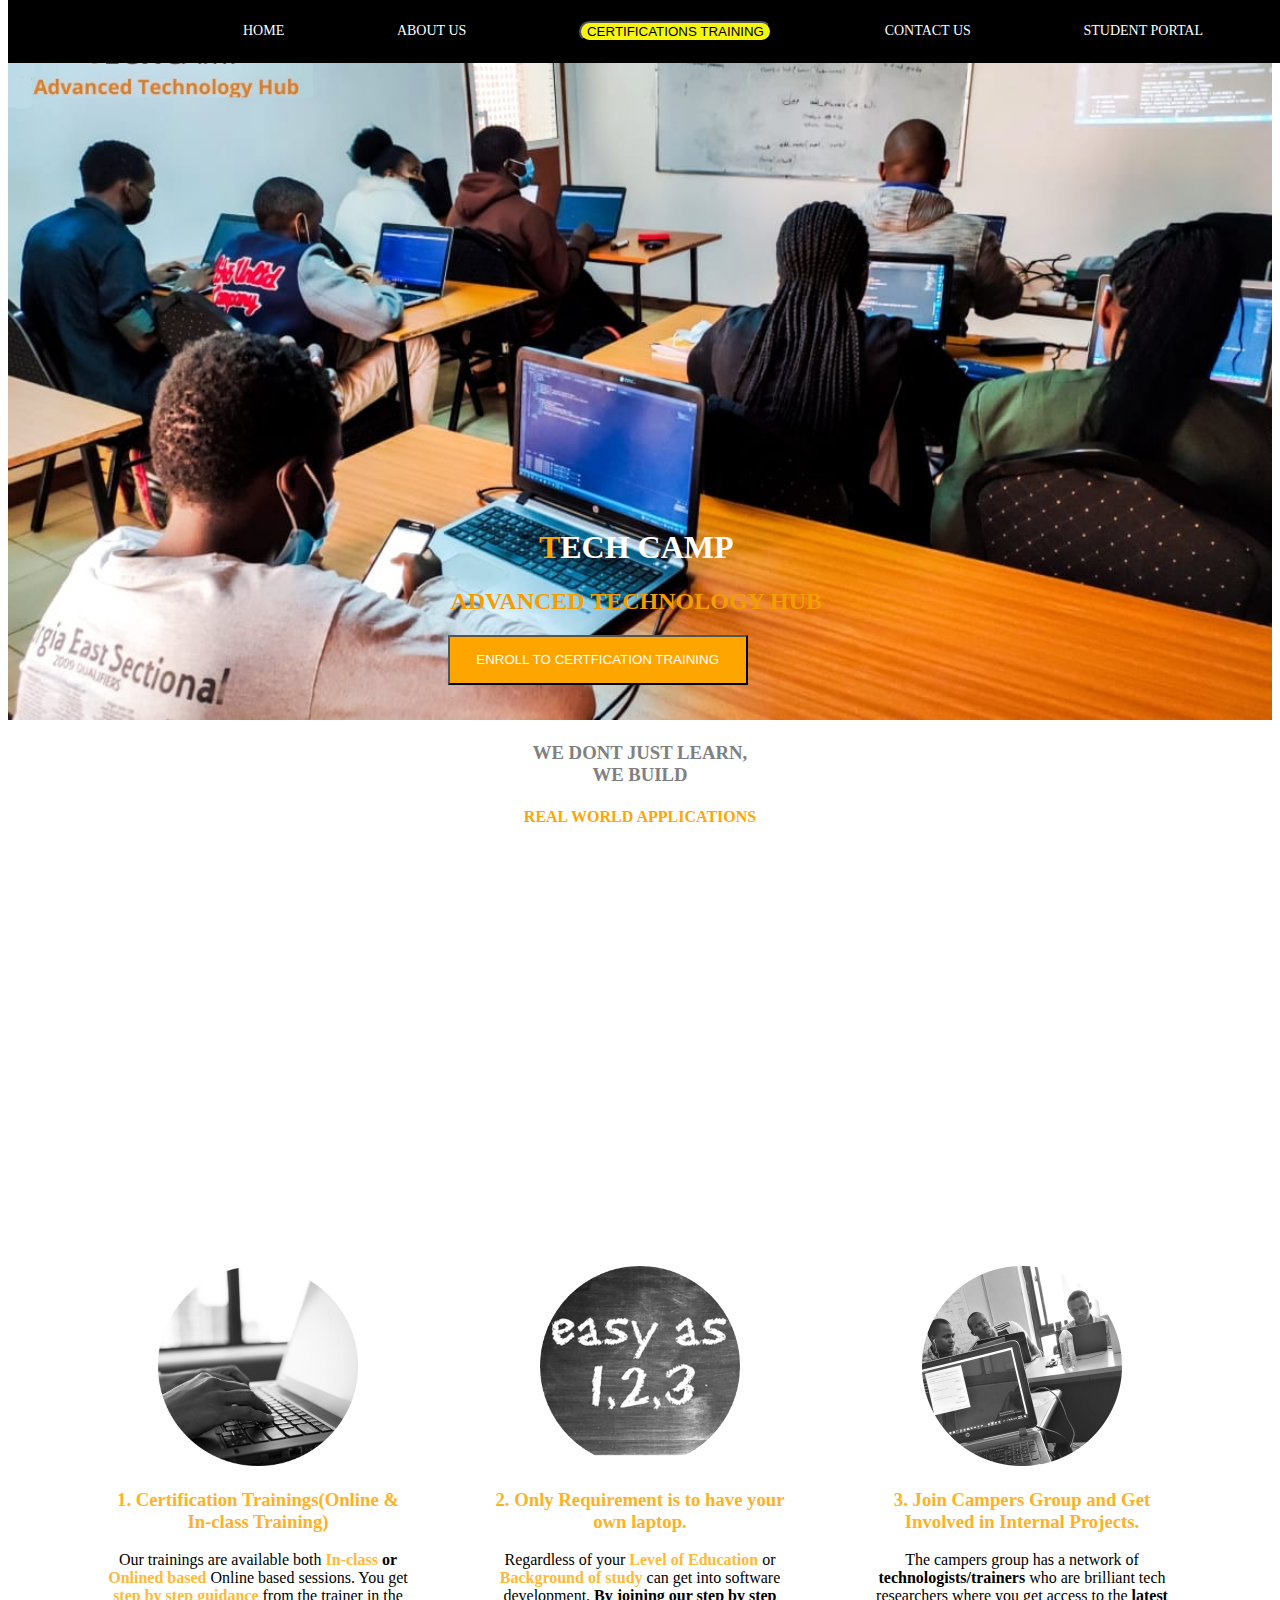
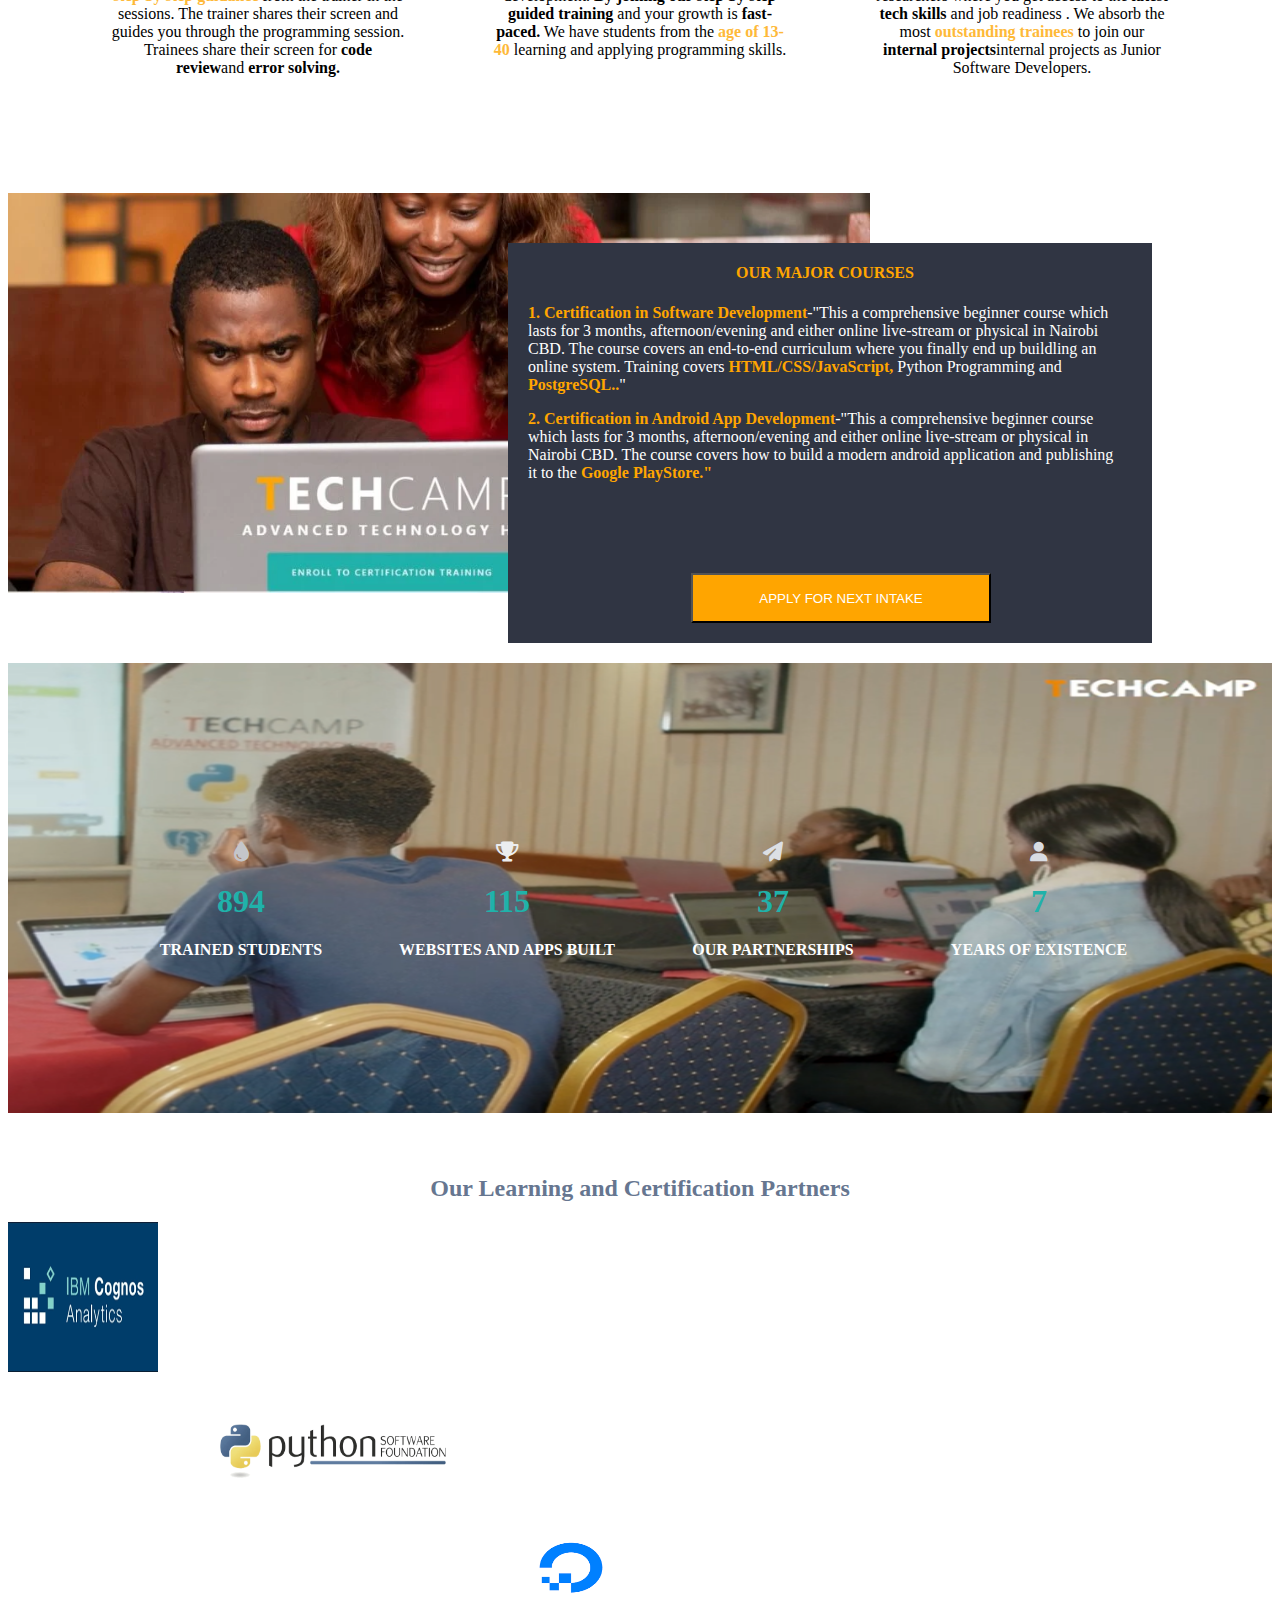
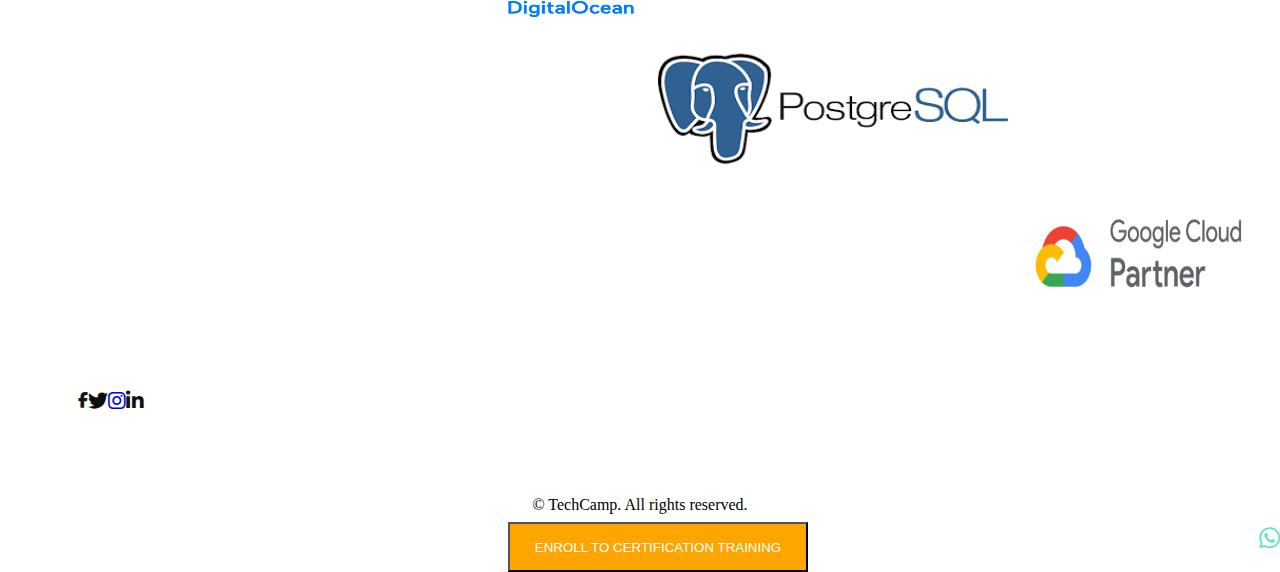
==== index.html @ c738da41 "initial" ====
<!DOCTYPE html>
<html lang="en">

<head>
    <meta charset="UTF-8">
    <meta name="viewport" content="width=device-width, initial-scale=1.0">
    <title>Document</title>
    <link rel="stylesheet" href="https://cdnjs.cloudflare.com/ajax/libs/font-awesome/6.7.2/css/all.min.css"
        integrity="sha512-Evv84Mr4kqVGRNSgIGL/F/aIDqQb7xQ2vcrdIwxfjThSH8CSR7PBEakCr51Ck+w+/U6swU2Im1vVX0SVk9ABhg=="
        crossorigin="anonymous" referrerpolicy="no-referrer" />
    <link rel="stylesheet" href="techcampsite.css">

</head>

<body>
    <div class="container">
        <div class="nav">
            <ul>
                <li><a href="">HOME</a></li>
                <li><a href="">ABOUT US</a></li>
                <li><a href=""><button>CERTIFICATIONS TRAINING</button></a></li>
                <li><a href="">CONTACT US</a></li>
                <li><a href="">STUDENT PORTAL</a></li>
            </ul>
        </div>
        <div class="hero">
            <img src="2025 IMAGES/techcamp imaged use this one.jpg" alt="">
            <div class="centered">
                <h1><span>T</span>ECH CAMP</h1>
                <h2>ADVANCED TECHNOLOGY HUB</h2>
                <a href=""><button>ENROLL TO CERTFICATION TRAINING</button></a>
            </div>

        </div>
        <div class="video">
            <h3>WE DONT JUST LEARN,<br>WE BUILD</h3>
            <h4>REAL WORLD APPLICATIONS</h4>

            <iframe width="560" height="315" src="https://www.youtube.com/embed/nNCVMR4xTdo?si=FiP7SeWy52OyGv48"
                title="YouTube video player" frameborder="0"
                allow="accelerometer; autoplay; clipboard-write; encrypted-media; gyroscope; picture-in-picture; web-share"
                referrerpolicy="strict-origin-when-cross-origin" allowfullscreen></iframe>
        </div>
        <div class="cards">
            <div class="card">
                <img class=image src="2025 IMAGES/techcamp-online.jpg" alt="">
                <h3>1. Certification Trainings(Online & In-class Training)</h3>
                <p>Our trainings are available both<span> In-class</span> <span style="color:black;font-weight:bold"> or
                    </span><span> Onlined based</span> Online based
                    sessions. You get <span>step by step guidance</span> from the trainer in the sessions. The trainer
                    shares their screen and guides you through the programming
                    session. Trainees share their screen for <span style="color:black;font-weight:bold">code
                        review</span>and<span style="color:black;font-weight:bold"> error solving.</span></p>
            </div>
            <div class="card">
                <img src="2025 IMAGES/techcamp-easy.png" alt="">
                <h3>2. Only Requirement is to have your own laptop.</h3>
                <p>Regardless of your <span>Level of Education </span> or <span>Background of study</span>
                    can get into software development.
                    <span style="color:black;font-weight:bold">By joining our step by step guided training</span> and
                    your growth is <span style="color:black;font-weight:bold">fast-paced.</span> We have students from
                    the
                    <span>age of 13- 40 </span>learning and applying programming skills.
                </p>
            </div>
            <div class="card">
                <img src="2025 IMAGES/techcamp-trainers.jpg" alt="">
                <h3>3. Join Campers Group and Get Involved in Internal Projects.</h3>
                <p>The campers group has a network of <span
                        style="color:black;font-weight:bold">technologists/trainers</span> who are brilliant tech
                    researchers where
                    you get access to the <span style="color:black;font-weight:bold">latest tech skills</span> and job
                    readiness . We absorb the most <span>outstanding
                        trainees </span>to
                    join our <span style="color:black;font-weight:bold">internal projects</span>internal projects as
                    Junior Software Developers.</p>
            </div>
        </div>
        <div class="container2">
            <img src="2025 IMAGES/bext coding school tech camp.webp" alt="">
            <div class="textblock">
                <h4>OUR MAJOR COURSES</h4>
                <P><span>1. Certification in Software Development</span>-"This a comprehensive beginner course which
                    lasts
                    for 3
                    months, afternoon/evening and either online live-stream or physical in Nairobi CBD. The course
                    covers an
                    end-to-end curriculum where you finally end up buildling an online system. Training covers
                    <span>HTML/CSS/JavaScript,</span> Python Programming and <span>PostgreSQL..</span>"
                </P>
                <p><span>2. Certification in Android App Development</span>-"This a comprehensive beginner course which
                    lasts for 3
                    months, afternoon/evening and either online live-stream or physical in Nairobi CBD. The course
                    covers
                    how to build a modern android application and publishing it to the <span>Google PlayStore."</span>
                </p>
                <div class="button">
                    <a href=""><button>APPLY FOR NEXT INTAKE</button></a>
                </div>
            </div>
        </div>
        <div class="container3">
            <img src="2025 IMAGES/techcampke use this.png" alt="">
            <div class="cards">
                <div class="card">
                    <a href=""><i class="fa-solid fa-droplet fa-lg" style="color: #c4c6ca;"></i></a>
                    <h1><span>894</span></h1>
                    <p>TRAINED STUDENTS</p>
                </div>
                <div class="card">
                    <a href=""><i class="fa-solid fa-trophy fa-lg" style="color: #ebedf0;"></i></a>
                    <h1><span>115</span></h1>
                    <p>WEBSITES AND APPS BUILT</p>
                </div>
                <div class="card">
                    <a href=""><i class="fa-solid fa-paper-plane fa-lg" style="color: #dcdfe4;"></i></a>
                    <h1><span>37</span></h1>
                    <p>OUR PARTNERSHIPS</p>
                </div>
                <div class="card">
                    <a href=""><i class="fa-solid fa-user fa-lg" style="color: #d9dce3;"></i></a>
                    <h1><span>7</span></h1>
                    <p>YEARS OF EXISTENCE</p>
                </div>
            </div>
        </div>
        <div class="container4">
            <h2>Our Learning and Certification Partners</h2>
            <div class="patners">
                <div class="patner1">
                    <img src="2025 IMAGES/IBM.png" alt="" srcset="">
                </div>
                <div class="patner2">
                    <img src="2025 IMAGES/Python-Software-Foundation-Logo use this.png" alt="">
                </div>
                <div class="patner3">
                    <img src="2025 IMAGES/Digital ocean.png" alt="">
                </div>
                <div class="patner4">
                    <img src="2025 IMAGES/postgre sql.png" alt="">
                </div>
                <div class="patner5">
                    <img src="2025 IMAGES/Google cloud partner.png" alt="">
                </div>
            </div>
        </div>
        <div class="container5">
            <div class="button">
                <a href=""><button>ENROLL TO CERTIFICATION TRAINING </button></a>
            </div>
        </div>
        <div class="container6">
            <div class="socials">
                <a href="https://www.facebook.com/techcampkenya/" target="_blank"><i class="fa-brands fa-facebook-f"
                        style="color: #161717;"></i></a>
                <a href="https://x.com/TechCampKenya" target="_blank"><i class="fa-brands fa-twitter fa-lg"
                        style="color: #0c0d0d;"></i></a>
                <a href="https://www.instagram.com/techcampkenya/" target="_blank"><i
                        class="fa-brands fa-instagram fa-lg"></i></a>
                <a href="https://www.linkedin.com/company/techcamp-kenya/" target="_blank"><i
                        class="fa-brands fa-linkedin-in fa-lg" style="color: #111212;"></i></a>
            </div>
        </div>
        <div class="container7">
            <p>© TechCamp. All rights reserved.</p>
        </div>
        <div class="container8">
            <a href="https://web.whatsapp.com/"><i class="fa-brands fa-whatsapp fa-xl" style="color: #63E6BE;"></i></a>


        </div>
</body>

</html>
---- techcampsite.css ----
.container {
    width: 100%;
    position: relative;
}

.container .nav {
    width: 100%;
    justify-content: space-between;
    position: fixed;
    background-color: black;
    z-index: 1000;
    padding: 5px;
    top: 0%;
}

.container .nav ul {
    display: flex;
    justify-content: space-between;
    margin-left: 190px;
    
}

.container .nav ul li {
    list-style: none;
    top: 0;
}

.container .nav ul a {
    text-decoration: none;
    color: white;
    margin-right: 90px;
    font-size: 14px;

}

.container .hero {
    position: relative;
}

.container .hero img {
    width: 100%;
    position: relative;
}

.container .centered h1 {
    color: white;
}

.container .centered h2 {
    color: #F29E03;
}

.container .hero .centered {
    position: absolute;
    top: 500px;
    left: 35%;
    bottom: 0;
    transform: -50% -50%;
    text-align: center;
}
.container .hero button{
    position: absolute;
    right: 20%;
}

.container .centered button {
    position: absolute;
    background-color: #FFA500;
    width: 300px;
    height: 50px;
    color: white;
    margin-left: 1px;
}

.container .centered button:hover {
    color: black;
    letter-spacing: 2px;
    border-radius: 3px;
    font-weight: 700;
    font-size: 10px;
}

.container h3 {
    text-align: center;
    color: #808080;
}

.container h4 {
    text-align: center;
    color: #FFA500;
}

.container .nav ul li button {
    background-color: #F7F60F;
    border-radius: 20px;
}

.container .nav ul a:hover {
    background-color: aqua;

}

.container .centered h1 span {
    color: #FFA500;
}


.container .video {
    text-align: center;
}

.container .cards {
    display: flex;
    justify-content: space-between;
    padding: 100px;
}

.container .cards .card {
    width: 300px;
    text-align: center;
}

.container .cards .card img {
    width: 200px;

}

.container .cards .card h3 {
    color: #FEB125;
}

.container .cards .card p span {
    color: hsl(39, 99%, 61%);
    font-weight: bold;
}

.container2 {
    position: relative;
}

.container2 img {
    position: absolute;
    height: 400px;
}

.container2 .textblock {
    position: absolute;
    bottom: 20px;
    height: 400px;
    left: 500px;
    right: 120px;
    background-color: #303543;
    color: white;
    top: 50px;
    padding-left: 20px;
    padding-right: 30px;
}

.container2 .textblock button {
    position: absolute;
    background-color: #FFA500;
    width: 300px;
    height: 50px;
    color: white;
    right: 25%;
    bottom: 20px;

}
.container2 .textblock button a:hover {
    border-radius: 5px;
    color: black;
    letter-spacing: 2px;
    background-color: grey;
}

.container2 .textblock .button a:hover{
    color: black;
    background-color: gray;
}

.container2 .textblock h4 {
    text-align: center;
}

.container2 .textblock p span {
    color: #FFA500;
    font-weight: bolder;
}

.container3 img {
    position: absolute;
    height: 450px;
    margin-top: 470px;
    width: 100%;
}

.container3 .cards {
    position: relative;
    display: flex;
    justify-content: space-between;

}

.container3 .cards .card {
    width: 300px;
    bottom: 100%;
    margin-top: 550px;

}

.container3 .cards .card h1 span {
    color: #20B2AA;
    font-weight: bolder;
}

.container3 .cards .card p {
    color: white;
    font-weight: bolder;
}
.container4{
    position: relative;
    margin-top: 100px;
}

.container4 h2 {
    text-align: center;
    color: #667690;
    margin-top: 40px;
}

.container4 .patners .patner1 img {
    width: 150px;
    height: 150px;
}

.container4 .patners .patner2 img {
    width: 250px;
    height: 150px;
    margin-left: 200px;
}

.container4 .patners .patner3 img {
    width: 10%;
    height: 100px;
    margin-left: 500px;
}

.container4 .patners .patner4 img {
    width: 350px;
    height: 150px;
    margin-left: 650px;
}

.container4 .patners .patner5 img {
    width: 250px;
    height: 120px;
    margin-left: 1010px;
    padding: 5px;
}
.container5{
    position: relative;
}

.container5 button {
    position: absolute;
    width: 300px;
    height: 50px;
    margin-top: 200px;
    margin-left: 500px;
    background-color: #FFA500;
    color: white;
}

.container5 button:hover {
    font-size: 11px;
    border-radius: 3px;
    font-weight: 600;
    color: black;
    letter-spacing: 2px;
}
.container6{
    position: relative;
}

.container6 .socials {
    display: flex;
    padding: 70px; 
    margin: auto;    
}

.container7 {
    text-align: center;
    top: 50%; 
}
.container8 a{
    position: relative;
    margin-left: 99%;
}
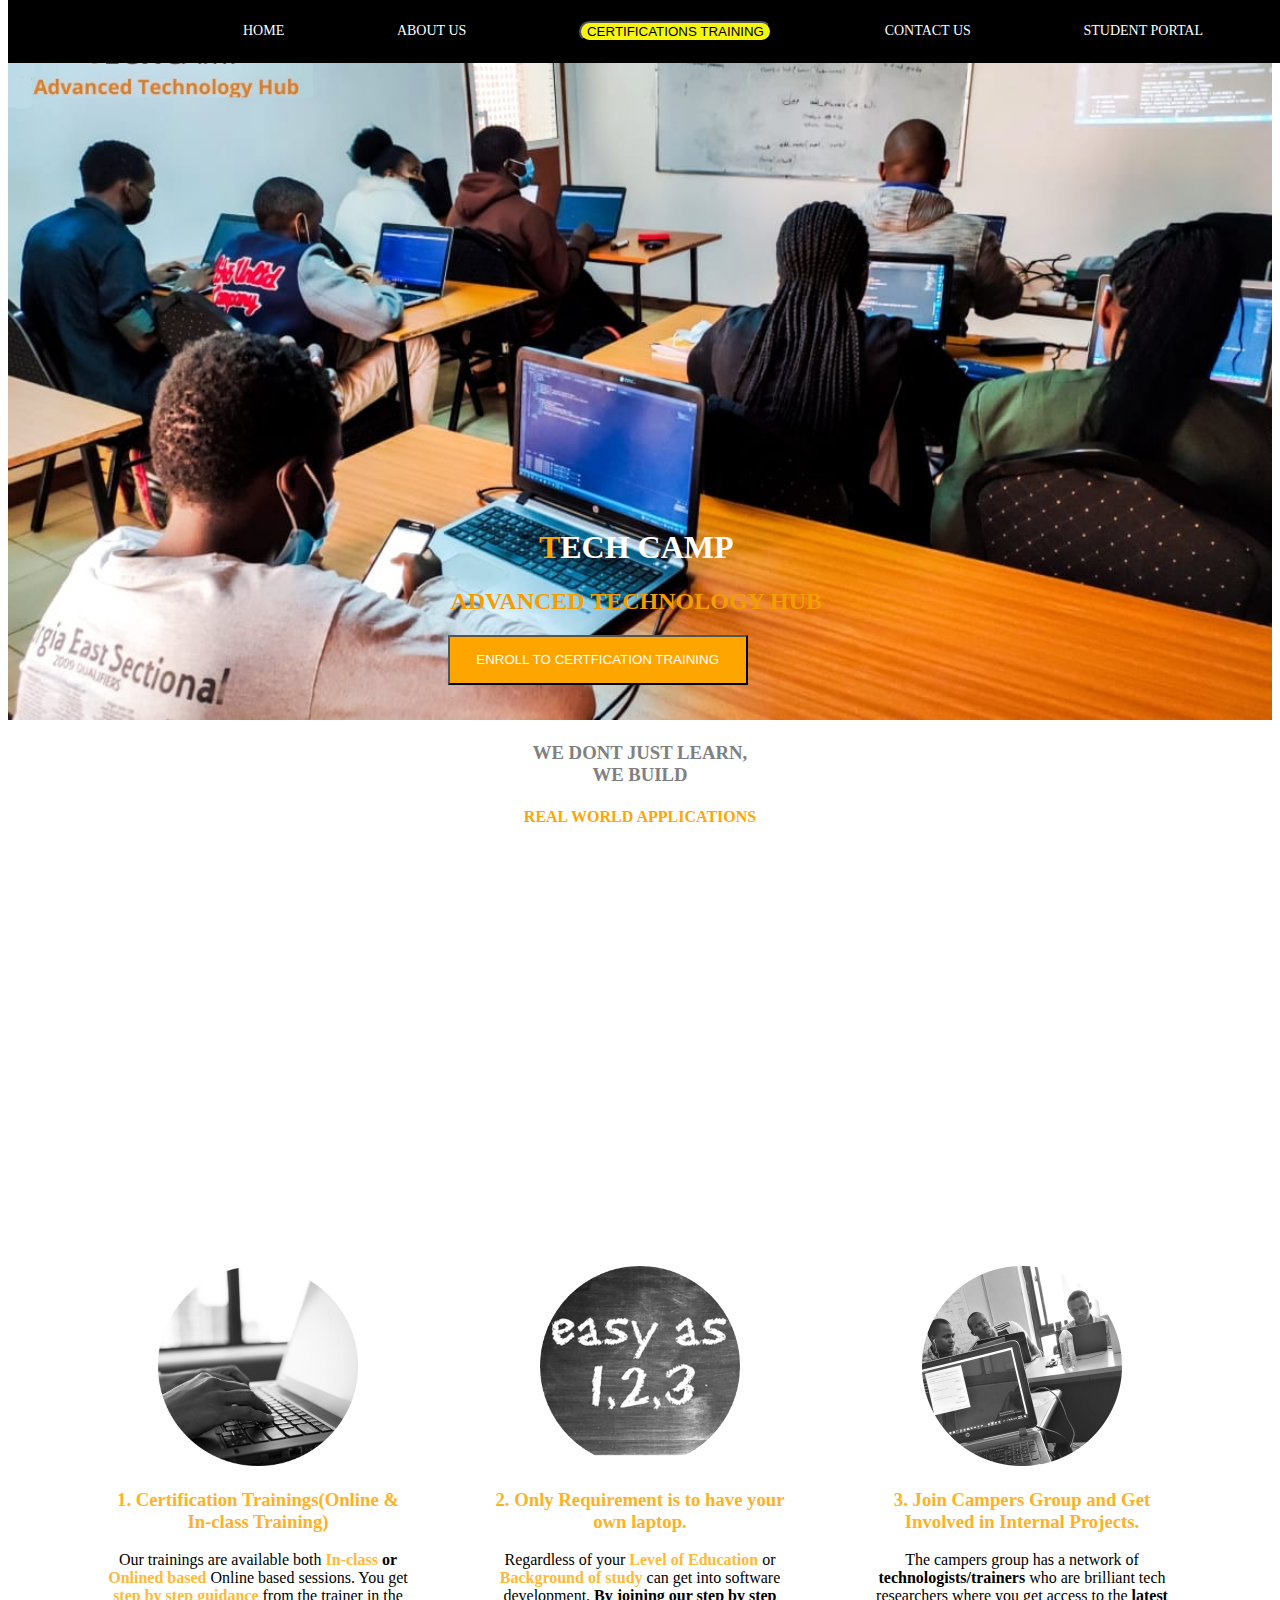
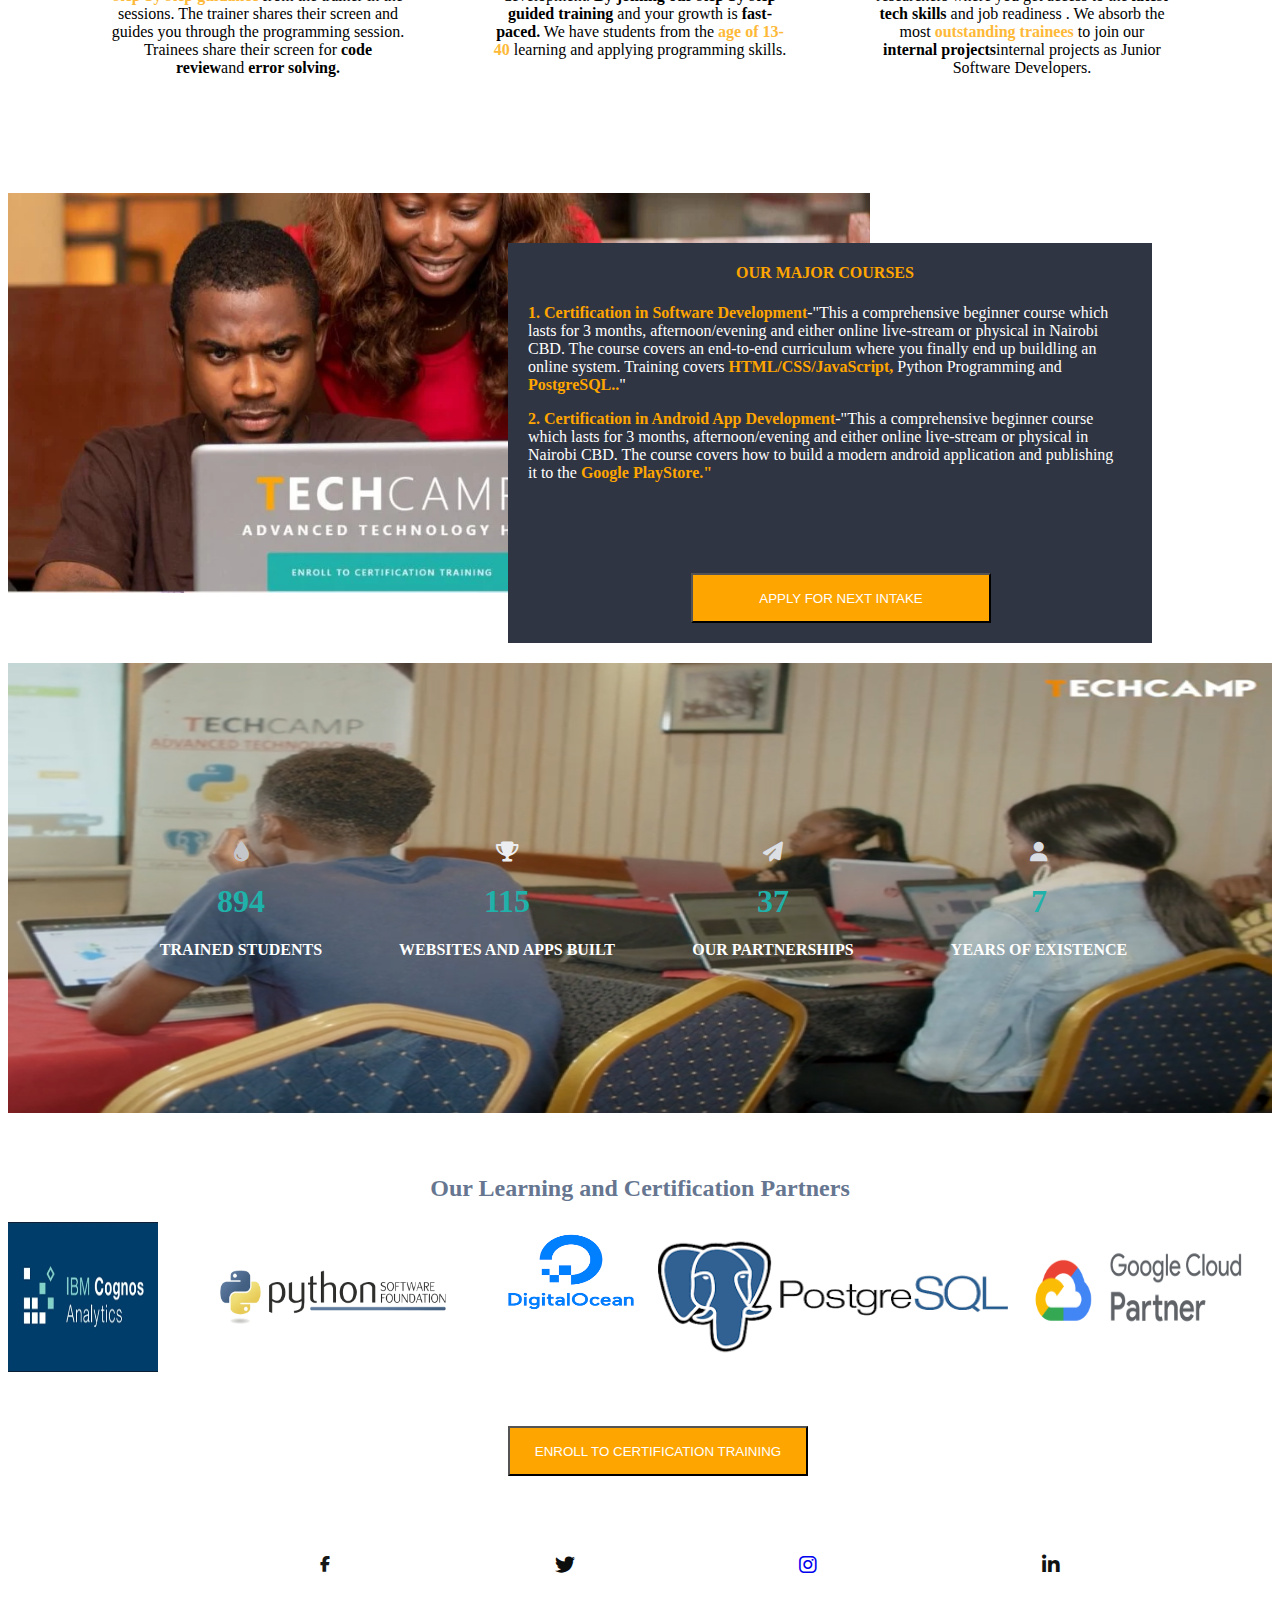
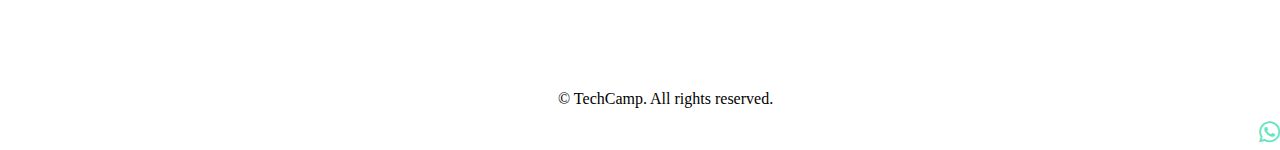
==== commit 2c213297: "changes" ====
--- a/index.html
+++ b/index.html
@@ -16,10 +16,10 @@
     <div class="container">
         <div class="nav">
             <ul>
-                <li><a href="">HOME</a></li>
-                <li><a href="">ABOUT US</a></li>
+                <li><a href="index.html">HOME</a></li>
+                <li><a href="about.html">ABOUT US</a></li>
                 <li><a href=""><button>CERTIFICATIONS TRAINING</button></a></li>
-                <li><a href="">CONTACT US</a></li>
+                <li><a href="contact.html">CONTACT US</a></li>
                 <li><a href="">STUDENT PORTAL</a></li>
             </ul>
         </div>
--- a/techcampsite.css
+++ b/techcampsite.css
@@ -229,23 +229,27 @@
 }
 
 .container4 .patners .patner1 img {
+    position: absolute;
     width: 150px;
     height: 150px;
 }
 
 .container4 .patners .patner2 img {
+    position: absolute;
     width: 250px;
     height: 150px;
     margin-left: 200px;
 }
 
 .container4 .patners .patner3 img {
+    position: absolute;
     width: 10%;
     height: 100px;
     margin-left: 500px;
 }
 
 .container4 .patners .patner4 img {
+    position: absolute;
     width: 350px;
     height: 150px;
     margin-left: 650px;
@@ -260,23 +264,22 @@
 .container5{
     position: relative;
 }
-
-.container5 button {
-    position: absolute;
+.container5 button{
+    position: absolute;
+    margin-top: 70px;
+    margin-left: 500px;
     width: 300px;
     height: 50px;
-    margin-top: 200px;
-    margin-left: 500px;
     background-color: #FFA500;
     color: white;
 }
-
-.container5 button:hover {
-    font-size: 11px;
-    border-radius: 3px;
+.container5 button:hover{
+    font-size: 10px;
+    color: black;
     font-weight: 600;
-    color: black;
     letter-spacing: 2px;
+    border-radius: 5px;
+    animation: infinite ;
 }
 .container6{
     position: relative;
@@ -284,14 +287,16 @@
 
 .container6 .socials {
     display: flex;
-    padding: 70px; 
-    margin: auto;    
-}
-
-.container7 {
-    text-align: center;
-    top: 50%; 
-}
+    padding: 100px; 
+    margin-left: 100px;
+    margin-top: 100px;
+    justify-content: space-around;
+}
+.container7{
+    margin-left: 550px;
+    top: 100%;
+}
+
 .container8 a{
     position: relative;
     margin-left: 99%;
